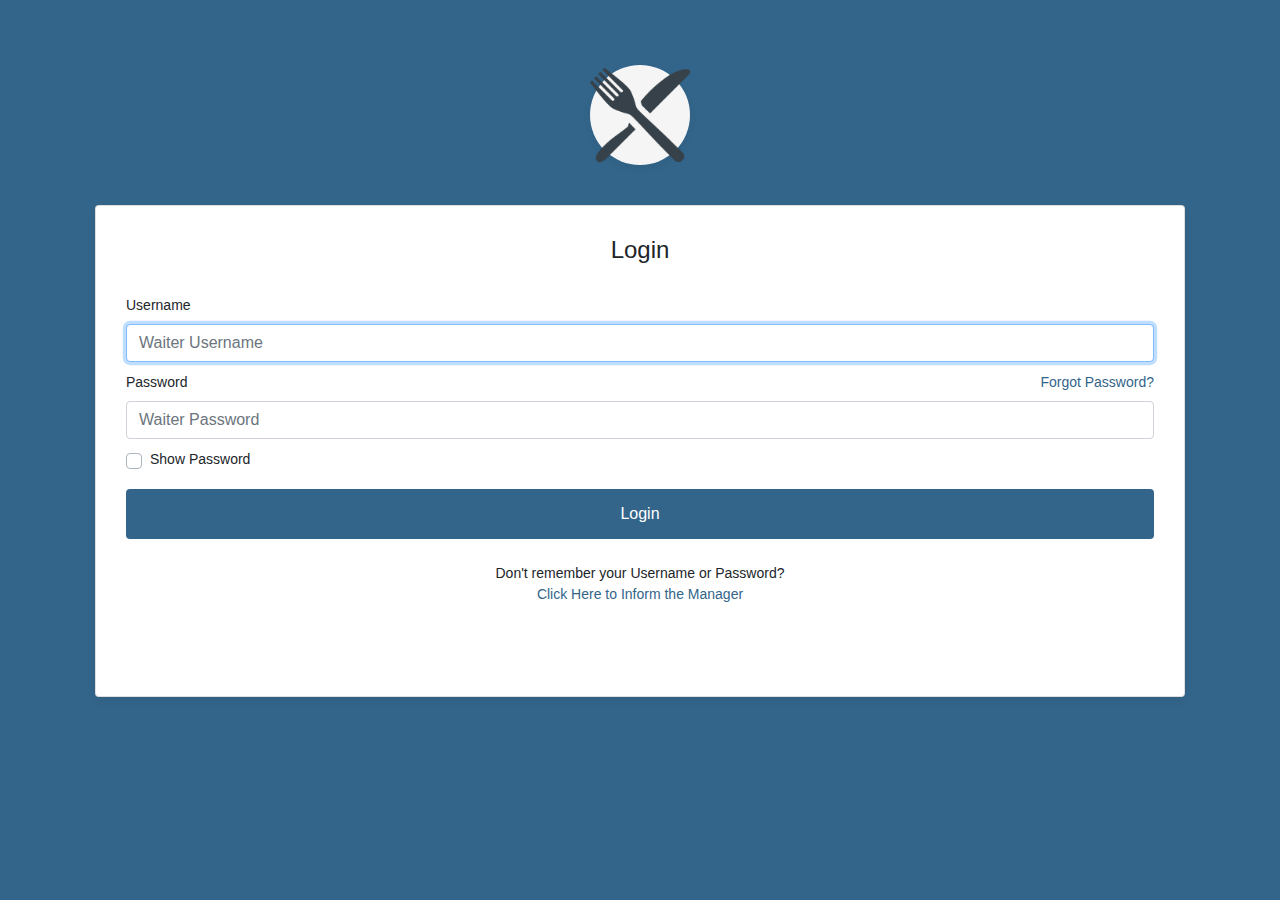
==== index.html @ 0f7ba9cb "Added logic for login validation" ====
<!DOCTYPE html>
<html lang="en">
<head>
    <meta charset="UTF-8">
    <meta http-equiv="X-UA-Compatible" content="IE=edge">
    <meta name="viewport" content="width=device-width, initial-scale=1.0">
    <link rel="stylesheet" href="css/login.css">
    <link rel="stylesheet" href="https://stackpath.bootstrapcdn.com/bootstrap/4.3.1/css/bootstrap.min.css" integrity="sha384-ggOyR0iXCbMQv3Xipma34MD+dH/1fQ784/j6cY/iJTQUOhcWr7x9JvoRxT2MZw1T" crossorigin="anonymous">
    
    <script src="js/login.js"></script>
    <script src="https://code.jquery.com/jquery-3.3.1.slim.min.js" integrity="sha384-q8i/X+965DzO0rT7abK41JStQIAqVgRVzpbzo5smXKp4YfRvH+8abtTE1Pi6jizo" crossorigin="anonymous"></script>
    <script src="https://cdnjs.cloudflare.com/ajax/libs/popper.js/1.14.7/umd/popper.min.js" integrity="sha384-UO2eT0CpHqdSJQ6hJty5KVphtPhzWj9WO1clHTMGa3JDZwrnQq4sF86dIHNDz0W1" crossorigin="anonymous"></script>
    <script src="https://stackpath.bootstrapcdn.com/bootstrap/4.3.1/js/bootstrap.min.js" integrity="sha384-JjSmVgyd0p3pXB1rRibZUAYoIIy6OrQ6VrjIEaFf/nJGzIxFDsf4x0xIM+B07jRM" crossorigin="anonymous"></script>
    <title>Login Page</title>
</head>
<body class="login-page">
    <section class="h-100">
        <div class="container h-100">
            <div class="row justify-content-md-center h-100">
                <div class="card-wrapper">
                    <div class="brand">
                        <img src="assets/login-logo.png" alt="logo">
                    </div>
                    <div class="card fat">
                        <div class="card-body">
                            <h4 class="card-title text-center">Login</h4>
                            <form method="POST" class="login-validation" novalidate="">
                                <div class="form-group">
                                    <label for="username">Username</label>
                                    <input id="username" type="text" class="form-control" name="text"  placeholder="Waiter Username" required autofocus>
                                    <div id="invalid-username-feedback"/>
                                </div>

                                <div class="form-group">
                                    <label for="password">Password
                                        <a href="javascript:showHorizontalPrototypeMessage()" id="forgot-password" class="float-right">
                                            Forgot Password?
                                        </a>
                                    </label>
                                    <input id="password" type="password" class="form-control" name="password" placeholder="Waiter Password" required data-eye>
                                    <div id="invalid-password-feedback"/>
                                </div>

                                <div class="form-group">
                                    <div class="custom-checkbox custom-control">
                                        <input type="checkbox" onclick="javascript:showPassword()" name="show-password" id="show-password" class="custom-control-input">
                                        <label for="show-password" class="custom-control-label">Show Password</label>
                                    </div>
                                </div>

                                <div class="form-group m-0">
                                    <a onclick="javascript:validateLogin()" class="btn btn-block login-button">
                                        Login
                                    </a>
                                </div>

                                <div class="mt-4 text-center">
                                    Don't remember your Username or Password?
                                    <br>
                                    <a href="javascript:showHorizontalPrototypeMessage()">Click Here to Inform the Manager</a>
                                </div>
                            </form>
                        </div>
                    </div>
                    <div class="footer">
                        Designed by Group 41 &mdash; Copyright &copy; 2022 
                    </div>
                </div>
            </div>
        </div>
    </section>
</body>
</html>
---- css/login.css ----
:root {
	--theme-color: #33658A;
}

html,body {
	height: 100%;
}

body.login-page {
	background-color: var(--theme-color);
	font-size: 14px;
}

.brand {
	width: 100px;
	border-radius: 50%;
	margin: 40px auto;
	background-color: whitesmoke;
	box-shadow: 0 4px 8px rgba(0,0,0,.05);
	position: relative;
	z-index: 1;
}

.brand img {
	width: 100%;
}

.card-wrapper {
	width: 100%;
	padding: 25px;
}

.card {
	border-color: transparent;
	box-shadow: 0 4px 8px rgba(0,0,0,.05);
}

.card.fat {
	padding: 10px;
}

.card .card-title {
	margin-bottom: 30px;
}

.form-control {
	border-width: 2.3px;
}

.form-group label {
	width: 100%;
}

.btn.btn-block {
	padding: 12px 10px;
}

.footer {
	margin: 20px 0 20px 0;
	color: #fff;
	text-align: center;
}

a:link {
	color: var(--theme-color);
}

a, a label {
	cursor: pointer;
}

.login-button {
	background-color: var(--theme-color) !important;
	color: #fff !important;
}

#invalid-username-feedback, #invalid-password-feedback {
	color: red;
	font-size: 12px;
	margin: 0 0 10px 0;
}

#username, #password {
	margin-bottom: 10px;
}
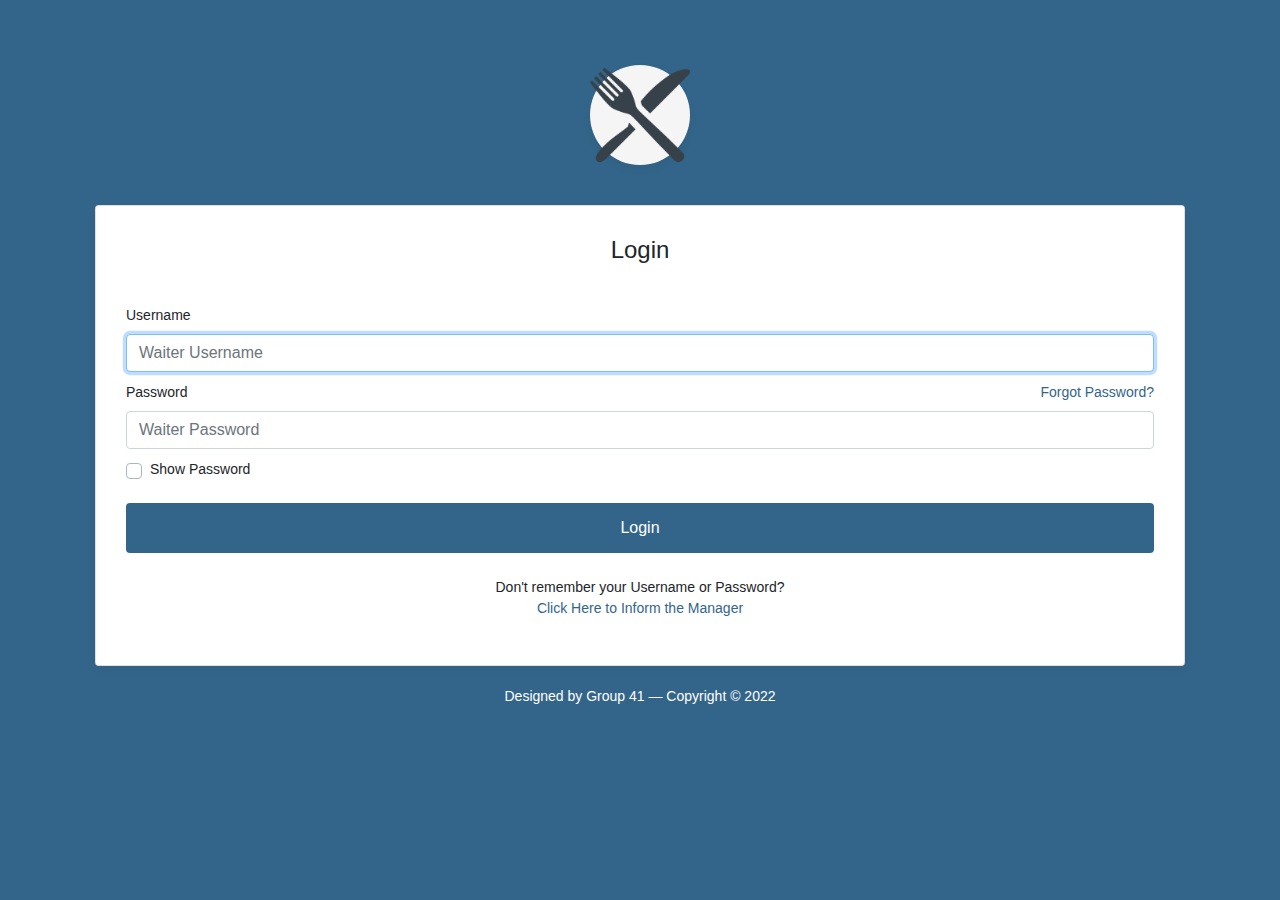
==== commit e75162af: "Added more login logic" ====
--- a/index.html
+++ b/index.html
@@ -49,7 +49,7 @@
                                 </div>
 
                                 <div class="form-group m-0">
-                                    <a onclick="javascript:validateLogin()" class="btn btn-block login-button">
+                                    <a onclick="javascript:validateLogin()" class="btn btn-block login-button" id="login-button">
                                         Login
                                     </a>
                                 </div>
@@ -62,10 +62,10 @@
                             </form>
                         </div>
                     </div>
-                    <div class="footer">
-                        Designed by Group 41 &mdash; Copyright &copy; 2022 
-                    </div>
                 </div>
+            </div>
+            <div class="footer">
+                Designed by Group 41 &mdash; Copyright &copy; 2022 
             </div>
         </div>
     </section>
--- a/css/login.css
+++ b/css/login.css
@@ -40,7 +40,7 @@
 }
 
 .card .card-title {
-	margin-bottom: 30px;
+	margin-bottom: 40px;
 }
 
 .form-control {
@@ -72,6 +72,7 @@
 .login-button {
 	background-color: var(--theme-color) !important;
 	color: #fff !important;
+	margin: 20px 0 20px 0;
 }
 
 #invalid-username-feedback, #invalid-password-feedback {
@@ -82,4 +83,10 @@
 
 #username, #password {
 	margin-bottom: 10px;
+}
+
+.valid-feedback {
+	color: green;
+	font-size: 12px;
+	margin: 0 0 10px 0;
 }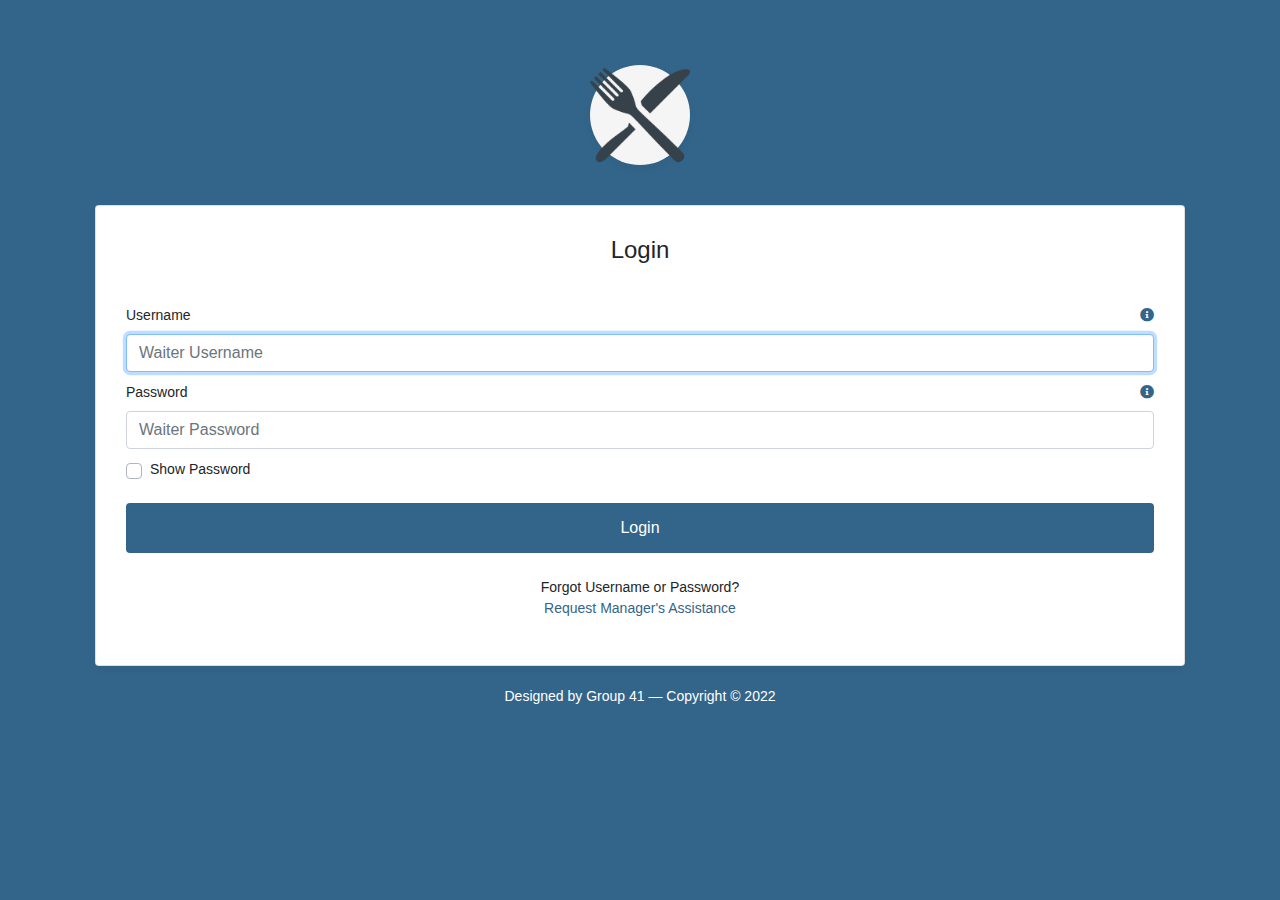
==== commit 92e0aea9: "Added info bubbles and clarified UI text" ====
--- a/index.html
+++ b/index.html
@@ -6,6 +6,7 @@
     <meta name="viewport" content="width=device-width, initial-scale=1.0">
     <link rel="stylesheet" href="css/login.css">
     <link rel="stylesheet" href="https://stackpath.bootstrapcdn.com/bootstrap/4.3.1/css/bootstrap.min.css" integrity="sha384-ggOyR0iXCbMQv3Xipma34MD+dH/1fQ784/j6cY/iJTQUOhcWr7x9JvoRxT2MZw1T" crossorigin="anonymous">
+    <link rel="stylesheet" href="//use.fontawesome.com/releases/v5.0.7/css/all.css">
     
     <script src="js/login.js"></script>
     <script src="https://code.jquery.com/jquery-3.3.1.slim.min.js" integrity="sha384-q8i/X+965DzO0rT7abK41JStQIAqVgRVzpbzo5smXKp4YfRvH+8abtTE1Pi6jizo" crossorigin="anonymous"></script>
@@ -26,16 +27,22 @@
                             <h4 class="card-title text-center">Login</h4>
                             <form method="POST" class="login-validation" novalidate="">
                                 <div class="form-group">
-                                    <label for="username">Username</label>
+                                    <label for="username">Username
+                                        <div class="info-icon float-right">
+                                            <i class="fa fa-info-circle"></i>
+                                            <div class="info-msg">This is your employee identification number.</div>
+                                        </div>
+                                    </label>
                                     <input id="username" type="text" class="form-control" name="text"  placeholder="Waiter Username" required autofocus>
                                     <div id="invalid-username-feedback"/>
                                 </div>
 
                                 <div class="form-group">
                                     <label for="password">Password
-                                        <a href="javascript:showHorizontalPrototypeMessage()" id="forgot-password" class="float-right">
-                                            Forgot Password?
-                                        </a>
+                                        <div class="info-icon float-right">
+                                            <i class="fa fa-info-circle"></i>
+                                            <div class="info-msg">Your password was provided on the first day of work.</div>
+                                        </div>
                                     </label>
                                     <input id="password" type="password" class="form-control" name="password" placeholder="Waiter Password" required data-eye>
                                     <div id="invalid-password-feedback"/>
@@ -48,16 +55,16 @@
                                     </div>
                                 </div>
 
+                                <div id="login-success-msg"></div>
                                 <div class="form-group m-0">
                                     <a onclick="javascript:validateLogin()" class="btn btn-block login-button" id="login-button">
                                         Login
                                     </a>
                                 </div>
 
-                                <div class="mt-4 text-center">
-                                    Don't remember your Username or Password?
-                                    <br>
-                                    <a href="javascript:showHorizontalPrototypeMessage()">Click Here to Inform the Manager</a>
+                                <div class="mt-4 text-center">Forgot Username or Password?</div>
+                                <div class="text-center">
+                                    <a href="javascript:showHorizontalPrototypeMessage()">Request Manager's Assistance</a>
                                 </div>
                             </form>
                         </div>
--- a/css/login.css
+++ b/css/login.css
@@ -85,8 +85,53 @@
 	margin-bottom: 10px;
 }
 
-.valid-feedback {
+#login-success-msg {
 	color: green;
-	font-size: 12px;
-	margin: 0 0 10px 0;
+	text-align: center;
+}
+
+.fa-info-circle {
+	color: var(--theme-color);
+}
+
+.info-icon {
+	position: relative;
+}
+
+.info-icon:hover .info-msg {
+	display: block;
+}
+
+.info-msg {
+	position: absolute;
+	left: -2rem;
+	top: -6rem;
+	padding: 20px;
+	width: 200px;
+	text-align: center;
+	background-color: #fff;
+	border-radius: 30px;
+	box-shadow: 2px 2px 4px #888;
+	display: none;
+}
+  
+.info-msg:after {
+	content: ' ';
+	position: absolute;
+	width: 0;
+	height: 0;
+	left: 38px;
+	top: 80px;
+	border: 15px solid;
+	border-color: #fff transparent transparent #fff;
+}
+
+.info-msg:before {
+	content: ' ';
+	position: absolute;
+	width: 0;
+	height: 0;
+	left: 30px;
+	top: 80px;
+	border-color: #666 transparent transparent #666;
 }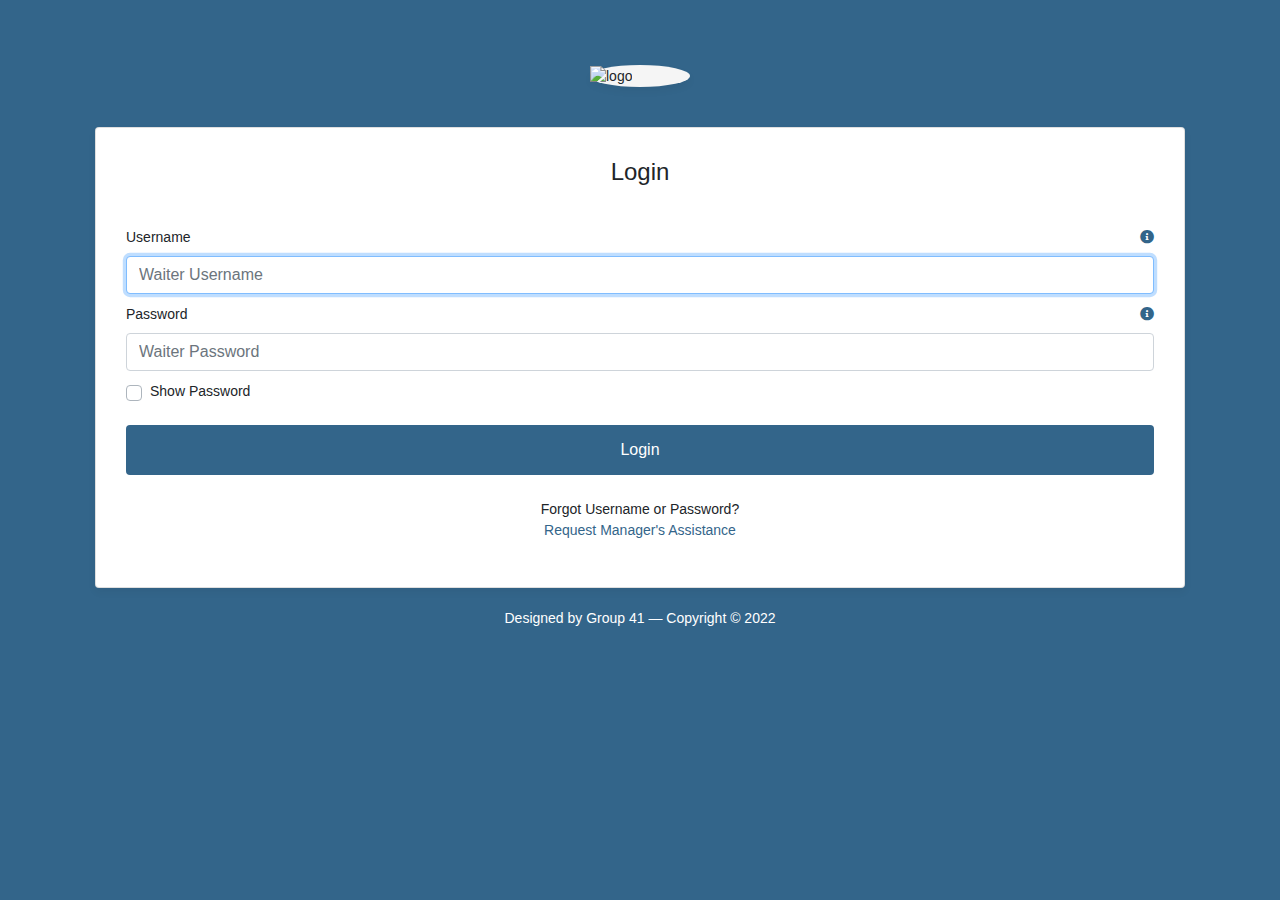
==== commit 731bdf0c: "Added favicon.ico for website" ====
--- a/index.html
+++ b/index.html
@@ -4,14 +4,16 @@
     <meta charset="UTF-8">
     <meta http-equiv="X-UA-Compatible" content="IE=edge">
     <meta name="viewport" content="width=device-width, initial-scale=1.0">
+    <link rel="shortcut icon" href="../4hc3-website/assets/favicon.ico">
     <link rel="stylesheet" href="css/login.css">
     <link rel="stylesheet" href="https://stackpath.bootstrapcdn.com/bootstrap/4.3.1/css/bootstrap.min.css" integrity="sha384-ggOyR0iXCbMQv3Xipma34MD+dH/1fQ784/j6cY/iJTQUOhcWr7x9JvoRxT2MZw1T" crossorigin="anonymous">
-    <link rel="stylesheet" href="//use.fontawesome.com/releases/v5.0.7/css/all.css">
+    <link rel="stylesheet" href="https://use.fontawesome.com/releases/v5.0.7/css/all.css">
     
-    <script src="js/login.js"></script>
     <script src="https://code.jquery.com/jquery-3.3.1.slim.min.js" integrity="sha384-q8i/X+965DzO0rT7abK41JStQIAqVgRVzpbzo5smXKp4YfRvH+8abtTE1Pi6jizo" crossorigin="anonymous"></script>
     <script src="https://cdnjs.cloudflare.com/ajax/libs/popper.js/1.14.7/umd/popper.min.js" integrity="sha384-UO2eT0CpHqdSJQ6hJty5KVphtPhzWj9WO1clHTMGa3JDZwrnQq4sF86dIHNDz0W1" crossorigin="anonymous"></script>
     <script src="https://stackpath.bootstrapcdn.com/bootstrap/4.3.1/js/bootstrap.min.js" integrity="sha384-JjSmVgyd0p3pXB1rRibZUAYoIIy6OrQ6VrjIEaFf/nJGzIxFDsf4x0xIM+B07jRM" crossorigin="anonymous"></script>
+    <script src="https://ajax.googleapis.com/ajax/libs/jquery/3.6.0/jquery.min.js"></script>
+    <script src="js/login.js"></script>
     <title>Login Page</title>
 </head>
 <body class="login-page">
@@ -20,7 +22,7 @@
             <div class="row justify-content-md-center h-100">
                 <div class="card-wrapper">
                     <div class="brand">
-                        <img src="assets/login-logo.png" alt="logo">
+                        <img src="../4hc3-website/assets/login-logo.png" alt="logo">
                     </div>
                     <div class="card fat">
                         <div class="card-body">
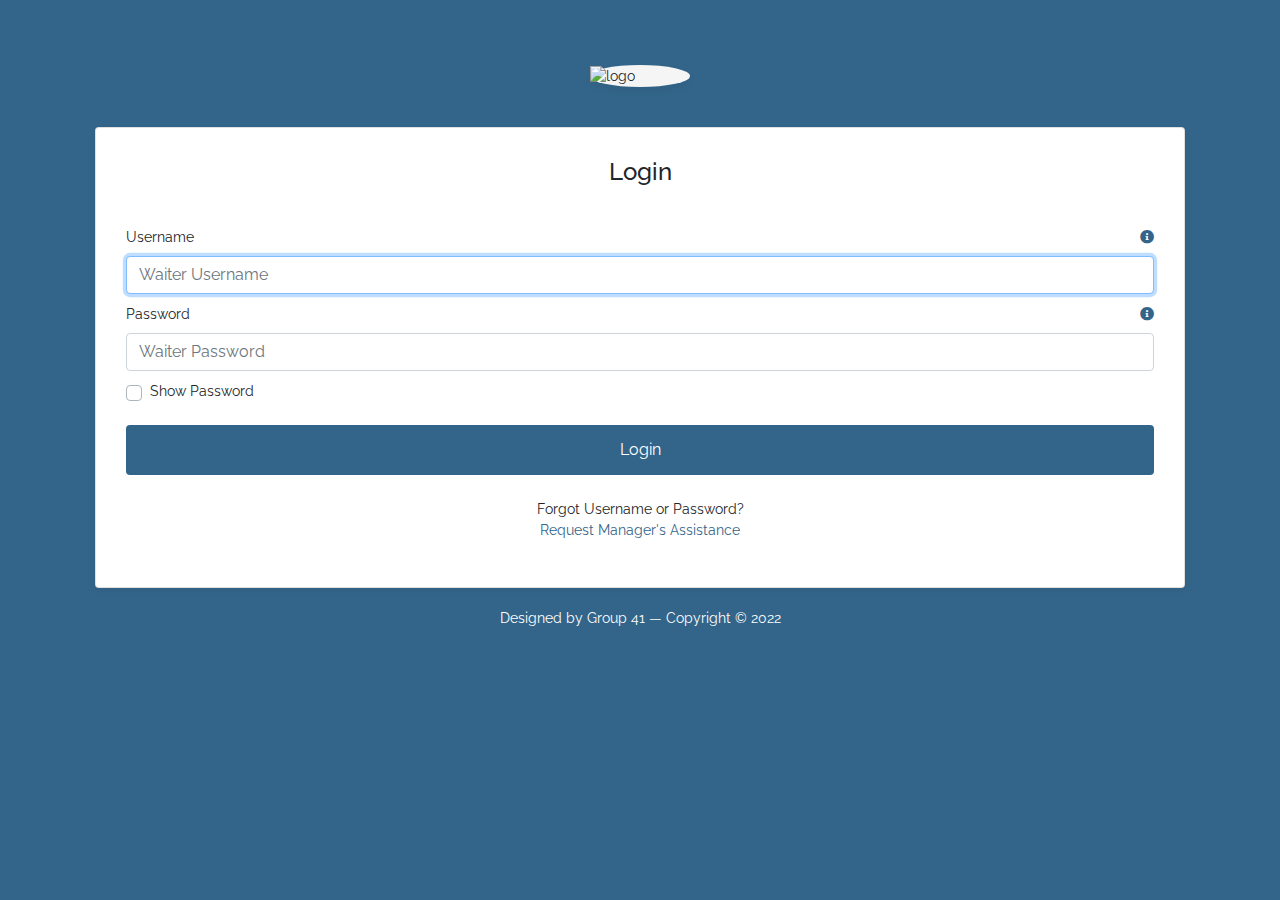
==== commit b656a82d: "Made aesthetic changes" ====
--- a/index.html
+++ b/index.html
@@ -8,6 +8,7 @@
     <link rel="stylesheet" href="css/login.css">
     <link rel="stylesheet" href="https://stackpath.bootstrapcdn.com/bootstrap/4.3.1/css/bootstrap.min.css" integrity="sha384-ggOyR0iXCbMQv3Xipma34MD+dH/1fQ784/j6cY/iJTQUOhcWr7x9JvoRxT2MZw1T" crossorigin="anonymous">
     <link rel="stylesheet" href="https://use.fontawesome.com/releases/v5.0.7/css/all.css">
+    <link rel="stylesheet" href="https://fonts.googleapis.com/css?family=Raleway">
     
     <script src="https://code.jquery.com/jquery-3.3.1.slim.min.js" integrity="sha384-q8i/X+965DzO0rT7abK41JStQIAqVgRVzpbzo5smXKp4YfRvH+8abtTE1Pi6jizo" crossorigin="anonymous"></script>
     <script src="https://cdnjs.cloudflare.com/ajax/libs/popper.js/1.14.7/umd/popper.min.js" integrity="sha384-UO2eT0CpHqdSJQ6hJty5KVphtPhzWj9WO1clHTMGa3JDZwrnQq4sF86dIHNDz0W1" crossorigin="anonymous"></script>
--- a/css/login.css
+++ b/css/login.css
@@ -8,6 +8,7 @@
 
 body.login-page {
 	background-color: var(--theme-color);
+	font-family: "Raleway", Arial, sans-serif;
 	font-size: 14px;
 }
 
